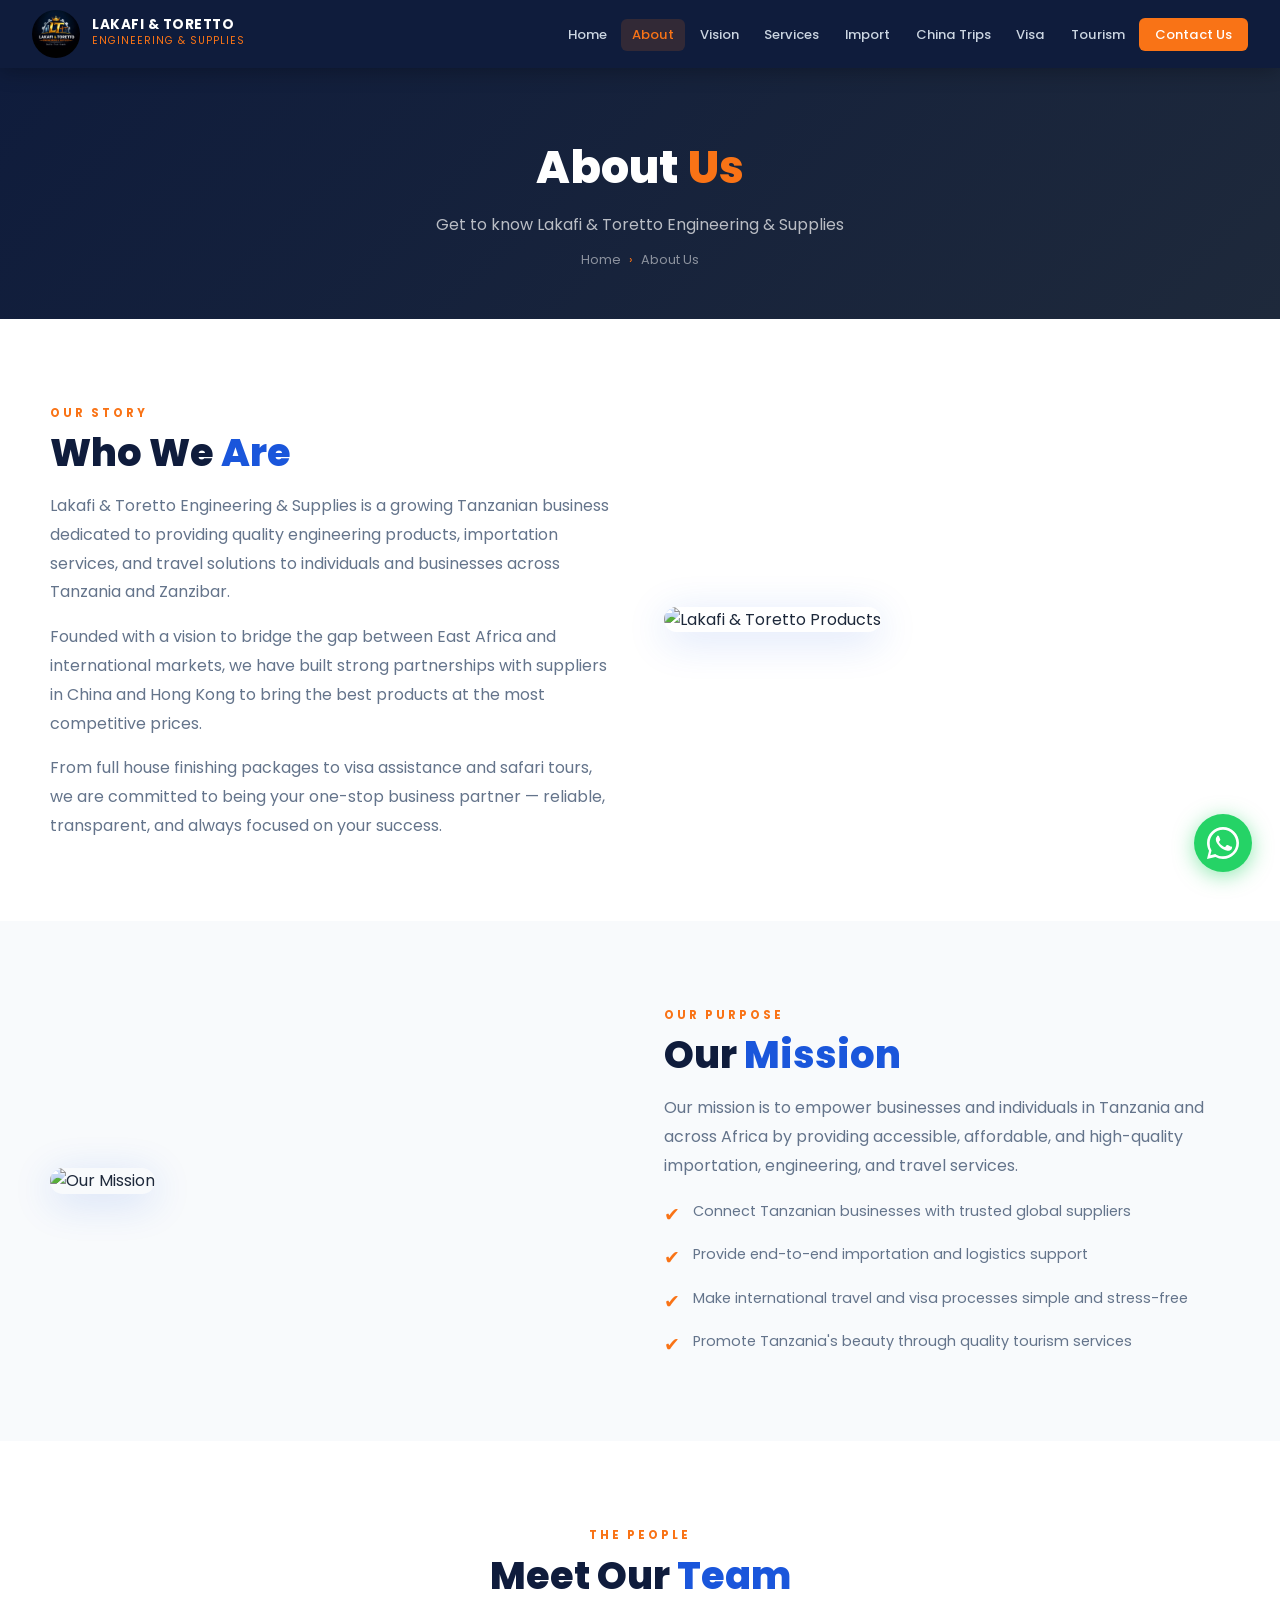
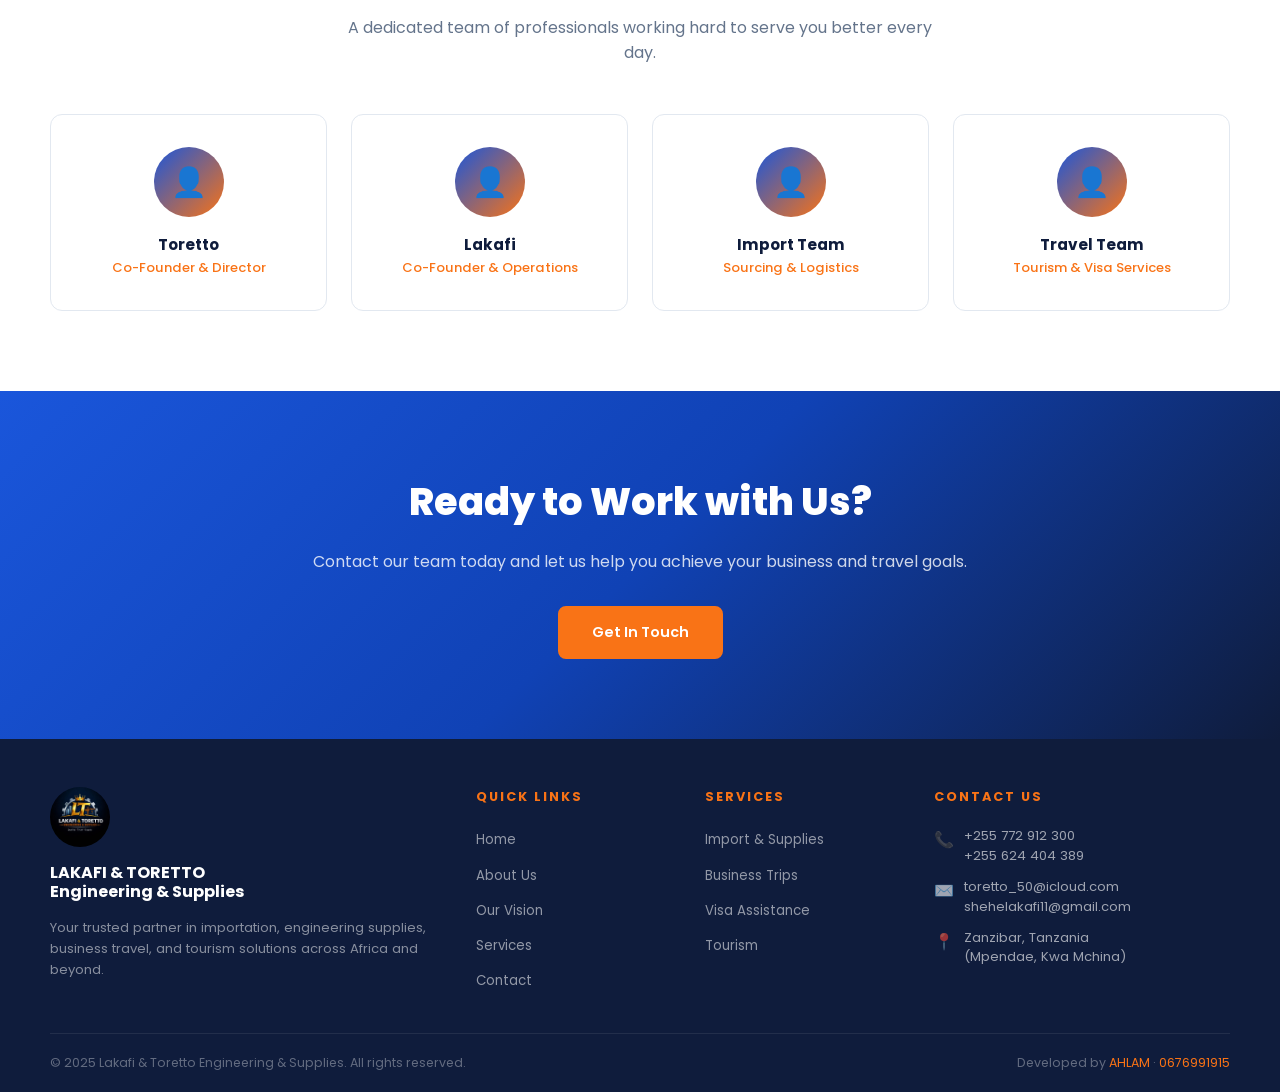
==== about.html @ 45d0723a "Add files via upload" ====
<!DOCTYPE html>
<html lang="en">
<head>
<meta charset="UTF-8"/>
<meta name="viewport" content="width=device-width, initial-scale=1.0"/>
<title>About Us – Lakafi & Toretto Engineering & Supplies</title>
<link rel="stylesheet" href="style.css"/>
</head>
<body>

<nav class="navbar">
  <a href="index.html" class="navbar-brand">
    <img src="hero.jpeg" alt="LT Logo"/>
    <div class="brand-text">
      <span class="brand-name">LAKAFI & TORETTO</span>
      <span class="brand-sub">Engineering & Supplies</span>
    </div>
  </a>
  <ul class="nav-links">
    <li><a href="index.html">Home</a></li>
    <li><a href="about.html" class="active">About</a></li>
    <li><a href="vision.html">Vision</a></li>
    <li><a href="services.html">Services</a></li>
    <li><a href="import.html">Import</a></li>
    <li><a href="trips.html">China Trips</a></li>
    <li><a href="visa.html">Visa</a></li>
    <li><a href="tourism.html">Tourism</a></li>
    <li><a href="contact.html" class="nav-cta">Contact Us</a></li>
  </ul>
  <div class="hamburger" onclick="toggleMenu()"><span></span><span></span><span></span></div>
</nav>
<div class="mobile-menu" id="mobileMenu">
  <a href="index.html">Home</a><a href="about.html">About Us</a><a href="vision.html">Our Vision</a>
  <a href="services.html">Services</a><a href="import.html">Import & Supplies</a>
  <a href="trips.html">Business Trips – China</a><a href="visa.html">Visa Assistance</a>
  <a href="tourism.html">Tourism</a><a href="contact.html">Contact Us</a>
</div>

<div class="page-wrapper">

  <div class="page-header">
    <h1>About <span>Us</span></h1>
    <p>Get to know Lakafi & Toretto Engineering & Supplies</p>
    <div class="breadcrumb">
      <a href="index.html">Home</a><span class="sep">›</span><span>About Us</span>
    </div>
  </div>

  <!-- COMPANY BACKGROUND -->
  <section>
    <div class="container">
      <div style="display:grid;grid-template-columns:1fr 1fr;gap:3rem;align-items:center;">
        <div>
          <span class="section-label">Our Story</span>
          <h2 class="section-title">Who We <span>Are</span></h2>
          <p style="color:var(--gray);margin-bottom:1rem;line-height:1.8;">
            Lakafi & Toretto Engineering & Supplies is a growing Tanzanian business dedicated to providing quality engineering products, importation services, and travel solutions to individuals and businesses across Tanzania and Zanzibar.
          </p>
          <p style="color:var(--gray);margin-bottom:1rem;line-height:1.8;">
            Founded with a vision to bridge the gap between East Africa and international markets, we have built strong partnerships with suppliers in China and Hong Kong to bring the best products at the most competitive prices.
          </p>
          <p style="color:var(--gray);line-height:1.8;">
            From full house finishing packages to visa assistance and safari tours, we are committed to being your one-stop business partner — reliable, transparent, and always focused on your success.
          </p>
        </div>
        <div>
          <img src="product1.jpeg" alt="Lakafi & Toretto Products" style="width:100%;border-radius:16px;box-shadow:var(--shadow-lg);"/>
        </div>
      </div>
    </div>
  </section>

  <!-- MISSION -->
  <section style="background:var(--light);">
    <div class="container">
      <div style="display:grid;grid-template-columns:1fr 1fr;gap:3rem;align-items:center;">
        <div>
          <img src="product2.jpeg" alt="Our Mission" style="width:100%;border-radius:16px;box-shadow:var(--shadow-lg);"/>
        </div>
        <div>
          <span class="section-label">Our Purpose</span>
          <h2 class="section-title">Our <span>Mission</span></h2>
          <p style="color:var(--gray);margin-bottom:1.2rem;line-height:1.8;">
            Our mission is to empower businesses and individuals in Tanzania and across Africa by providing accessible, affordable, and high-quality importation, engineering, and travel services.
          </p>
          <div style="display:flex;flex-direction:column;gap:0.8rem;">
            <div style="display:flex;gap:0.8rem;align-items:flex-start;">
              <span style="color:var(--orange);font-size:1.2rem;flex-shrink:0;">✔</span>
              <p style="color:var(--gray);font-size:0.9rem;">Connect Tanzanian businesses with trusted global suppliers</p>
            </div>
            <div style="display:flex;gap:0.8rem;align-items:flex-start;">
              <span style="color:var(--orange);font-size:1.2rem;flex-shrink:0;">✔</span>
              <p style="color:var(--gray);font-size:0.9rem;">Provide end-to-end importation and logistics support</p>
            </div>
            <div style="display:flex;gap:0.8rem;align-items:flex-start;">
              <span style="color:var(--orange);font-size:1.2rem;flex-shrink:0;">✔</span>
              <p style="color:var(--gray);font-size:0.9rem;">Make international travel and visa processes simple and stress-free</p>
            </div>
            <div style="display:flex;gap:0.8rem;align-items:flex-start;">
              <span style="color:var(--orange);font-size:1.2rem;flex-shrink:0;">✔</span>
              <p style="color:var(--gray);font-size:0.9rem;">Promote Tanzania's beauty through quality tourism services</p>
            </div>
          </div>
        </div>
      </div>
    </div>
  </section>

  <!-- TEAM -->
  <section>
    <div class="container">
      <div class="text-center">
        <span class="section-label">The People</span>
        <h2 class="section-title">Meet Our <span>Team</span></h2>
        <p class="section-desc">A dedicated team of professionals working hard to serve you better every day.</p>
      </div>
      <div class="team-grid">
        <div class="team-card">
          <div class="team-avatar">👤</div>
          <h4>Toretto</h4>
          <p>Co-Founder & Director</p>
        </div>
        <div class="team-card">
          <div class="team-avatar">👤</div>
          <h4>Lakafi</h4>
          <p>Co-Founder & Operations</p>
        </div>
        <div class="team-card">
          <div class="team-avatar">👤</div>
          <h4>Import Team</h4>
          <p>Sourcing & Logistics</p>
        </div>
        <div class="team-card">
          <div class="team-avatar">👤</div>
          <h4>Travel Team</h4>
          <p>Tourism & Visa Services</p>
        </div>
      </div>
    </div>
  </section>

  <!-- CTA -->
  <section class="cta-section">
    <div class="container">
      <h2>Ready to Work with Us?</h2>
      <p>Contact our team today and let us help you achieve your business and travel goals.</p>
      <a href="contact.html" class="btn btn-primary">Get In Touch</a>
    </div>
  </section>

</div>

<footer>
  <div class="footer-grid">
    <div class="footer-brand">
      <img src="hero.jpeg" alt="LT Logo"/>
      <h3>LAKAFI & TORETTO<br/>Engineering & Supplies</h3>
      <p>Your trusted partner in importation, engineering supplies, business travel, and tourism solutions across Africa and beyond.</p>
    </div>
    <div class="footer-col">
      <h4>Quick Links</h4>
      <ul><li><a href="index.html">Home</a></li><li><a href="about.html">About Us</a></li><li><a href="vision.html">Our Vision</a></li><li><a href="services.html">Services</a></li><li><a href="contact.html">Contact</a></li></ul>
    </div>
    <div class="footer-col">
      <h4>Services</h4>
      <ul><li><a href="import.html">Import & Supplies</a></li><li><a href="trips.html">Business Trips</a></li><li><a href="visa.html">Visa Assistance</a></li><li><a href="tourism.html">Tourism</a></li></ul>
    </div>
    <div class="footer-col">
      <h4>Contact Us</h4>
      <div class="footer-contact">
        <div class="footer-contact-item"><span class="ico">📞</span><span><a href="tel:+255772912300">+255 772 912 300</a><br/><a href="tel:+255624404389">+255 624 404 389</a></span></div>
        <div class="footer-contact-item"><span class="ico">✉️</span><span><a href="mailto:toretto_50@icloud.com">toretto_50@icloud.com</a><br/><a href="mailto:shehelakafi11@gmail.com">shehelakafi11@gmail.com</a></span></div>
        <div class="footer-contact-item"><span class="ico">📍</span><span>Zanzibar, Tanzania<br/>(Mpendae, Kwa Mchina)</span></div>
      </div>
    </div>
  </div>
  <div class="footer-bottom">
    <p>© 2025 Lakafi & Toretto Engineering & Supplies. All rights reserved.</p>
    <p>Developed by <span class="dev">AHLAM</span> · <a href="tel:0676991915" style="color:var(--orange);text-decoration:none;">0676991915</a></p>
  </div>
</footer>

<a href="https://wa.me/255772912300" target="_blank" class="whatsapp-float">
  <svg viewBox="0 0 32 32"><path d="M16 0C7.164 0 0 7.163 0 16c0 2.82.736 5.47 2.024 7.773L0 32l8.466-2.008A15.93 15.93 0 0016 32c8.836 0 16-7.163 16-16S24.836 0 16 0zm0 29.333c-2.61 0-5.055-.71-7.155-1.946l-.512-.303-5.025 1.19 1.237-4.896-.336-.528A13.293 13.293 0 012.667 16C2.667 8.636 8.636 2.667 16 2.667S29.333 8.636 29.333 16 23.364 29.333 16 29.333zm7.27-9.942c-.4-.2-2.363-1.165-2.728-1.298-.366-.132-.632-.2-.898.2-.266.4-1.032 1.298-1.265 1.564-.233.266-.465.3-.865.1-.4-.2-1.688-.622-3.215-1.982-1.188-1.06-1.99-2.37-2.222-2.77-.233-.4-.025-.616.175-.816.18-.178.4-.465.6-.698.2-.233.266-.4.4-.666.133-.266.066-.5-.033-.7-.1-.2-.898-2.163-1.23-2.962-.325-.775-.655-.67-.898-.683-.233-.012-.5-.015-.765-.015-.266 0-.698.1-.1065.5-.366.4-1.398 1.365-1.398 3.33 0 1.966 1.432 3.866 1.632 4.132.2.266 2.82 4.31 6.832 6.042.954.41 1.698.655 2.28.839.958.305 1.83.262 2.52.159.768-.115 2.363-.966 2.697-1.9.333-.932.333-1.73.233-1.9-.1-.166-.366-.266-.765-.465z"/></svg>
</a>

<script>function toggleMenu(){document.getElementById('mobileMenu').classList.toggle('open');}</script>
</body>
</html>
---- style.css ----
@import url('https://fonts.googleapis.com/css2?family=Poppins:wght@300;400;500;600;700;800&display=swap');

:root {
  --blue: #1a56db;
  --blue-dark: #1042b5;
  --blue-light: #e8f0fe;
  --orange: #f97316;
  --orange-dark: #ea6c0a;
  --dark: #0f1c3c;
  --dark2: #1e293b;
  --gray: #64748b;
  --light: #f8fafc;
  --white: #ffffff;
  --border: #e2e8f0;
  --shadow: 0 4px 24px rgba(26,86,219,0.10);
  --shadow-lg: 0 8px 40px rgba(26,86,219,0.18);
}

* { margin: 0; padding: 0; box-sizing: border-box; }

html { scroll-behavior: smooth; }

body {
  font-family: 'Poppins', sans-serif;
  color: var(--dark2);
  background: var(--white);
  line-height: 1.6;
}

/* ─── NAVBAR ─── */
.navbar {
  position: fixed; top: 0; left: 0; right: 0; z-index: 1000;
  background: var(--dark);
  padding: 0 2rem;
  display: flex; align-items: center; justify-content: space-between;
  height: 68px;
  box-shadow: 0 2px 20px rgba(0,0,0,0.3);
}

.navbar-brand {
  display: flex; align-items: center; gap: 12px; text-decoration: none;
}

.navbar-brand img {
  height: 48px; width: 48px; border-radius: 50%; object-fit: cover;
}

.brand-text { display: flex; flex-direction: column; }

.brand-name {
  font-size: 0.85rem; font-weight: 700; color: var(--white);
  line-height: 1.1; letter-spacing: 0.5px;
}

.brand-sub {
  font-size: 0.65rem; font-weight: 400; color: var(--orange);
  letter-spacing: 1px; text-transform: uppercase;
}

.nav-links {
  display: flex; align-items: center; gap: 0.2rem; list-style: none;
}

.nav-links a {
  color: #cbd5e1; text-decoration: none; font-size: 0.82rem;
  font-weight: 500; padding: 0.4rem 0.7rem; border-radius: 6px;
  transition: all 0.2s; white-space: nowrap;
}

.nav-links a:hover, .nav-links a.active {
  color: var(--white); background: rgba(249,115,22,0.15);
  color: var(--orange);
}

.nav-cta {
  background: var(--orange) !important; color: var(--white) !important;
  border-radius: 6px !important; padding: 0.45rem 1rem !important;
}
.nav-cta:hover { background: var(--orange-dark) !important; }

.hamburger {
  display: none; flex-direction: column; gap: 5px;
  cursor: pointer; padding: 5px;
}
.hamburger span {
  display: block; width: 24px; height: 2px;
  background: var(--white); border-radius: 2px; transition: all 0.3s;
}

.mobile-menu {
  display: none; position: fixed; top: 68px; left: 0; right: 0;
  background: var(--dark); padding: 1rem 2rem;
  flex-direction: column; gap: 0.3rem; z-index: 999;
  border-top: 1px solid rgba(255,255,255,0.1);
}
.mobile-menu.open { display: flex; }
.mobile-menu a {
  color: #cbd5e1; text-decoration: none; font-size: 0.9rem;
  font-weight: 500; padding: 0.6rem 1rem; border-radius: 6px;
  transition: all 0.2s;
}
.mobile-menu a:hover { color: var(--orange); background: rgba(249,115,22,0.1); }

/* ─── PAGE WRAPPER ─── */
.page-wrapper { padding-top: 68px; }

/* ─── HERO ─── */
.hero {
  position: relative; min-height: 92vh;
  display: flex; align-items: center; justify-content: center;
  background-size: cover; background-position: center; background-attachment: fixed;
  overflow: hidden;
}

.hero::before {
  content: ''; position: absolute; inset: 0;
  background: linear-gradient(135deg, rgba(15,28,60,0.88) 0%, rgba(26,86,219,0.65) 60%, rgba(249,115,22,0.30) 100%);
}

.hero-content {
  position: relative; z-index: 2; text-align: center;
  padding: 2rem; max-width: 800px;
  animation: fadeUp 0.9s ease both;
}

@keyframes fadeUp {
  from { opacity: 0; transform: translateY(30px); }
  to { opacity: 1; transform: translateY(0); }
}

.hero-badge {
  display: inline-block; background: rgba(249,115,22,0.25);
  border: 1px solid var(--orange); color: var(--orange);
  font-size: 0.75rem; font-weight: 600; letter-spacing: 2px;
  text-transform: uppercase; padding: 0.4rem 1.2rem; border-radius: 30px;
  margin-bottom: 1.5rem;
}

.hero h1 {
  font-size: clamp(2rem, 5vw, 3.6rem); font-weight: 800;
  color: var(--white); line-height: 1.15; margin-bottom: 1.2rem;
}

.hero h1 span { color: var(--orange); }

.hero p {
  font-size: clamp(0.95rem, 2vw, 1.15rem); color: rgba(255,255,255,0.85);
  margin-bottom: 2rem; font-weight: 300;
}

.hero-btns { display: flex; gap: 1rem; justify-content: center; flex-wrap: wrap; }

.btn {
  display: inline-flex; align-items: center; gap: 8px;
  padding: 0.8rem 2rem; border-radius: 8px; font-family: 'Poppins', sans-serif;
  font-size: 0.9rem; font-weight: 600; cursor: pointer;
  text-decoration: none; border: 2px solid transparent; transition: all 0.25s;
}

.btn-primary {
  background: var(--orange); color: var(--white); border-color: var(--orange);
}
.btn-primary:hover { background: var(--orange-dark); border-color: var(--orange-dark); transform: translateY(-2px); box-shadow: 0 6px 20px rgba(249,115,22,0.4); }

.btn-outline {
  background: transparent; color: var(--white); border-color: rgba(255,255,255,0.6);
}
.btn-outline:hover { background: rgba(255,255,255,0.1); border-color: var(--white); transform: translateY(-2px); }

.btn-blue {
  background: var(--blue); color: var(--white); border-color: var(--blue);
}
.btn-blue:hover { background: var(--blue-dark); transform: translateY(-2px); box-shadow: var(--shadow); }

.btn-orange { background: var(--orange); color: var(--white); }
.btn-orange:hover { background: var(--orange-dark); transform: translateY(-2px); }

/* ─── PAGE HEADER ─── */
.page-header {
  background: linear-gradient(135deg, var(--dark) 0%, var(--dark2) 100%);
  padding: 4rem 2rem 3rem; text-align: center;
}

.page-header h1 {
  font-size: clamp(1.8rem, 4vw, 2.8rem); font-weight: 800; color: var(--white);
  margin-bottom: 0.5rem;
}

.page-header h1 span { color: var(--orange); }

.page-header p { color: rgba(255,255,255,0.7); font-size: 1rem; }

.breadcrumb {
  display: flex; align-items: center; justify-content: center;
  gap: 0.5rem; margin-top: 0.8rem;
}
.breadcrumb a, .breadcrumb span {
  color: rgba(255,255,255,0.5); text-decoration: none; font-size: 0.8rem;
}
.breadcrumb a:hover { color: var(--orange); }
.breadcrumb .sep { color: var(--orange); }

/* ─── SECTIONS ─── */
section { padding: 5rem 2rem; }

.section-label {
  display: inline-block; font-size: 0.72rem; font-weight: 700;
  letter-spacing: 3px; text-transform: uppercase; color: var(--orange);
  margin-bottom: 0.5rem;
}

.section-title {
  font-size: clamp(1.6rem, 3.5vw, 2.4rem); font-weight: 800;
  color: var(--dark); line-height: 1.2; margin-bottom: 1rem;
}

.section-title span { color: var(--blue); }

.section-desc {
  color: var(--gray); font-size: 1rem; max-width: 600px; margin: 0 auto 3rem;
}

.text-center { text-align: center; }

.container { max-width: 1180px; margin: 0 auto; }

/* ─── SERVICES GRID ─── */
.services-grid {
  display: grid; grid-template-columns: repeat(auto-fit, minmax(260px, 1fr));
  gap: 1.5rem; margin-top: 2rem;
}

.service-card {
  background: var(--white); border-radius: 12px;
  border: 1px solid var(--border); padding: 2rem 1.5rem;
  box-shadow: var(--shadow); transition: all 0.3s; position: relative;
  overflow: hidden;
}

.service-card::before {
  content: ''; position: absolute; top: 0; left: 0; right: 0; height: 4px;
  background: linear-gradient(90deg, var(--blue), var(--orange));
}

.service-card:hover {
  transform: translateY(-6px); box-shadow: var(--shadow-lg);
  border-color: transparent;
}

.service-icon {
  width: 56px; height: 56px; border-radius: 12px;
  background: var(--blue-light); display: flex; align-items: center;
  justify-content: center; margin-bottom: 1.2rem; font-size: 1.6rem;
}

.service-card h3 {
  font-size: 1.05rem; font-weight: 700; color: var(--dark);
  margin-bottom: 0.6rem;
}

.service-card p { font-size: 0.88rem; color: var(--gray); line-height: 1.6; }

.service-card .read-more {
  display: inline-flex; align-items: center; gap: 5px; margin-top: 1rem;
  color: var(--blue); font-size: 0.82rem; font-weight: 600;
  text-decoration: none;
}
.service-card .read-more:hover { color: var(--orange); }

/* ─── STATS BAR ─── */
.stats-bar {
  background: linear-gradient(135deg, var(--dark) 0%, #1e3a6e 100%);
  padding: 3rem 2rem;
}

.stats-grid {
  display: grid; grid-template-columns: repeat(auto-fit, minmax(180px, 1fr));
  gap: 2rem; max-width: 900px; margin: 0 auto; text-align: center;
}

.stat-item h2 {
  font-size: 2.4rem; font-weight: 800; color: var(--orange); line-height: 1;
}
.stat-item p { color: rgba(255,255,255,0.7); font-size: 0.85rem; margin-top: 0.3rem; }

/* ─── WHY CHOOSE US ─── */
.why-grid {
  display: grid; grid-template-columns: repeat(auto-fit, minmax(220px, 1fr));
  gap: 1.5rem;
}

.why-card {
  text-align: center; padding: 2rem 1rem;
  background: var(--white); border-radius: 12px;
  border: 1px solid var(--border); transition: all 0.3s;
}
.why-card:hover { transform: translateY(-4px); box-shadow: var(--shadow); }

.why-icon {
  font-size: 2.2rem; margin-bottom: 1rem; display: block;
}
.why-card h3 { font-size: 1rem; font-weight: 700; color: var(--dark); margin-bottom: 0.4rem; }
.why-card p { font-size: 0.85rem; color: var(--gray); }

/* ─── CTA SECTION ─── */
.cta-section {
  background: linear-gradient(135deg, var(--blue) 0%, var(--blue-dark) 50%, var(--dark) 100%);
  text-align: center; padding: 5rem 2rem;
}
.cta-section h2 {
  font-size: clamp(1.6rem, 3vw, 2.4rem); font-weight: 800;
  color: var(--white); margin-bottom: 1rem;
}
.cta-section p { color: rgba(255,255,255,0.8); margin-bottom: 2rem; }

/* ─── IMAGE CARDS ─── */
.img-grid {
  display: grid; grid-template-columns: repeat(auto-fit, minmax(300px, 1fr));
  gap: 1.5rem;
}

.img-card {
  border-radius: 12px; overflow: hidden;
  box-shadow: var(--shadow); position: relative;
}

.img-card img {
  width: 100%; height: 240px; object-fit: cover; display: block;
  transition: transform 0.4s;
}
.img-card:hover img { transform: scale(1.05); }

.img-card-label {
  position: absolute; bottom: 0; left: 0; right: 0;
  background: linear-gradient(transparent, rgba(15,28,60,0.88));
  color: var(--white); padding: 1.5rem 1rem 1rem;
  font-weight: 600; font-size: 0.9rem;
}

/* ─── TOURISM SECTIONS ─── */
.tour-section { margin-bottom: 3rem; }
.tour-section h3 {
  font-size: 1.4rem; font-weight: 700; color: var(--dark);
  margin-bottom: 1.5rem; padding-bottom: 0.6rem;
  border-bottom: 3px solid var(--orange);
  display: inline-block;
}

/* ─── FORMS ─── */
.form-card {
  background: var(--white); border-radius: 16px;
  border: 1px solid var(--border); padding: 2.5rem;
  box-shadow: var(--shadow);
}

.form-grid {
  display: grid; grid-template-columns: 1fr 1fr; gap: 1.2rem;
}

.form-group { display: flex; flex-direction: column; gap: 0.4rem; }
.form-group.full { grid-column: 1 / -1; }

.form-group label {
  font-size: 0.82rem; font-weight: 600; color: var(--dark2);
}

.form-group input,
.form-group select,
.form-group textarea {
  padding: 0.75rem 1rem; border: 1.5px solid var(--border);
  border-radius: 8px; font-family: 'Poppins', sans-serif;
  font-size: 0.88rem; color: var(--dark2); background: var(--light);
  transition: border-color 0.2s; outline: none;
}

.form-group input:focus,
.form-group select:focus,
.form-group textarea:focus {
  border-color: var(--blue); background: var(--white);
}

.form-group textarea { resize: vertical; min-height: 120px; }

/* ─── CONTACT PAGE ─── */
.contact-grid {
  display: grid; grid-template-columns: 1fr 1.4fr; gap: 3rem;
  align-items: start;
}

.contact-info { display: flex; flex-direction: column; gap: 1.5rem; }

.contact-item {
  display: flex; gap: 1rem; align-items: flex-start;
}

.contact-icon {
  width: 48px; height: 48px; border-radius: 10px;
  background: var(--blue-light); display: flex; align-items: center;
  justify-content: center; font-size: 1.3rem; flex-shrink: 0;
}

.contact-item h4 { font-size: 0.85rem; font-weight: 700; color: var(--dark); margin-bottom: 0.25rem; }
.contact-item p, .contact-item a {
  font-size: 0.88rem; color: var(--gray); text-decoration: none; line-height: 1.7;
}
.contact-item a:hover { color: var(--blue); }

/* ─── INFO BOX ─── */
.info-box {
  background: var(--blue-light); border-left: 4px solid var(--blue);
  border-radius: 8px; padding: 1.2rem 1.5rem; margin: 1.5rem 0;
}
.info-box p { font-size: 0.88rem; color: var(--dark2); }
.info-box strong { color: var(--blue); }

.warning-box {
  background: #fff7ed; border-left: 4px solid var(--orange);
  border-radius: 8px; padding: 1.2rem 1.5rem; margin: 1.5rem 0;
}
.warning-box p { font-size: 0.88rem; color: #92400e; }

/* ─── ABOUT TEAM ─── */
.team-grid {
  display: grid; grid-template-columns: repeat(auto-fit, minmax(200px, 1fr));
  gap: 1.5rem;
}

.team-card {
  text-align: center; padding: 2rem 1.5rem;
  background: var(--white); border-radius: 12px;
  border: 1px solid var(--border); transition: all 0.3s;
}
.team-card:hover { transform: translateY(-4px); box-shadow: var(--shadow); }

.team-avatar {
  width: 70px; height: 70px; border-radius: 50%;
  background: linear-gradient(135deg, var(--blue), var(--orange));
  display: flex; align-items: center; justify-content: center;
  font-size: 1.8rem; margin: 0 auto 1rem; color: white;
}

.team-card h4 { font-size: 0.95rem; font-weight: 700; color: var(--dark); }
.team-card p { font-size: 0.82rem; color: var(--orange); font-weight: 500; }

/* ─── VISION PAGE ─── */
.vision-card {
  background: linear-gradient(135deg, var(--dark) 0%, #1e3a6e 100%);
  border-radius: 16px; padding: 3rem; color: var(--white);
  position: relative; overflow: hidden; margin-bottom: 2rem;
}

.vision-card::before {
  content: '"'; position: absolute; top: -10px; left: 20px;
  font-size: 12rem; font-weight: 900; color: rgba(249,115,22,0.15);
  line-height: 1; font-family: Georgia, serif;
}

.vision-card p {
  font-size: 1.15rem; line-height: 1.8; position: relative; z-index: 2;
}

.pillars-grid {
  display: grid; grid-template-columns: repeat(auto-fit, minmax(220px, 1fr));
  gap: 1.5rem; margin-top: 2rem;
}

.pillar-card {
  padding: 2rem 1.5rem; border-radius: 12px; text-align: center;
  background: var(--white); border: 1px solid var(--border);
  transition: all 0.3s;
}
.pillar-card:hover { transform: translateY(-4px); box-shadow: var(--shadow); }
.pillar-card .icon { font-size: 2.2rem; margin-bottom: 1rem; display: block; }
.pillar-card h3 { font-size: 1rem; font-weight: 700; color: var(--dark); margin-bottom: 0.4rem; }
.pillar-card p { font-size: 0.84rem; color: var(--gray); }

/* ─── IMPORT PAGE ─── */
.import-features {
  display: grid; grid-template-columns: repeat(auto-fit, minmax(240px, 1fr));
  gap: 1.2rem; margin: 2rem 0;
}

.feature-item {
  display: flex; gap: 1rem; align-items: flex-start;
  padding: 1.2rem; background: var(--white); border-radius: 10px;
  border: 1px solid var(--border);
}

.feature-item .icon {
  font-size: 1.6rem; flex-shrink: 0; margin-top: 2px;
}

.feature-item h4 { font-size: 0.92rem; font-weight: 700; color: var(--dark); }
.feature-item p { font-size: 0.82rem; color: var(--gray); margin-top: 0.2rem; }

/* ─── FLOATING WHATSAPP ─── */
.whatsapp-float {
  position: fixed; bottom: 28px; right: 28px; z-index: 9999;
  width: 58px; height: 58px; border-radius: 50%;
  background: #25d366; display: flex; align-items: center; justify-content: center;
  text-decoration: none; box-shadow: 0 4px 20px rgba(37,211,102,0.5);
  animation: pulse 2.5s infinite;
  transition: transform 0.2s;
}
.whatsapp-float:hover { transform: scale(1.1); }
.whatsapp-float svg { width: 32px; height: 32px; fill: white; }

@keyframes pulse {
  0%, 100% { box-shadow: 0 4px 20px rgba(37,211,102,0.5); }
  50% { box-shadow: 0 4px 36px rgba(37,211,102,0.75); }
}

/* ─── FOOTER ─── */
footer {
  background: var(--dark);
  padding: 3rem 2rem 0;
}

.footer-grid {
  display: grid; grid-template-columns: 2fr 1fr 1fr 1.5fr;
  gap: 2rem; max-width: 1180px; margin: 0 auto;
}

.footer-brand { display: flex; flex-direction: column; gap: 1rem; }
.footer-brand img { height: 60px; width: 60px; border-radius: 50%; object-fit: cover; }

.footer-brand h3 {
  font-size: 1rem; font-weight: 700; color: var(--white); line-height: 1.2;
}
.footer-brand p { font-size: 0.82rem; color: rgba(255,255,255,0.5); line-height: 1.6; }

.footer-col h4 {
  font-size: 0.8rem; font-weight: 700; letter-spacing: 2px;
  text-transform: uppercase; color: var(--orange); margin-bottom: 1.2rem;
}

.footer-col ul { list-style: none; display: flex; flex-direction: column; gap: 0.6rem; }
.footer-col ul a {
  color: rgba(255,255,255,0.55); text-decoration: none; font-size: 0.83rem;
  transition: color 0.2s;
}
.footer-col ul a:hover { color: var(--orange); }

.footer-contact { display: flex; flex-direction: column; gap: 0.7rem; }
.footer-contact-item { display: flex; gap: 0.6rem; align-items: flex-start; }
.footer-contact-item .ico { font-size: 1rem; flex-shrink: 0; margin-top: 2px; }
.footer-contact-item span, .footer-contact-item a {
  font-size: 0.82rem; color: rgba(255,255,255,0.6); text-decoration: none; line-height: 1.5;
}
.footer-contact-item a:hover { color: var(--orange); }

.footer-bottom {
  border-top: 1px solid rgba(255,255,255,0.08);
  margin-top: 2.5rem; padding: 1.2rem 0;
  display: flex; align-items: center; justify-content: space-between;
  max-width: 1180px; margin-left: auto; margin-right: auto;
}

.footer-bottom p { font-size: 0.78rem; color: rgba(255,255,255,0.35); }
.footer-bottom .dev { color: var(--orange); }

/* ─── TRIPS PAGE ─── */
.trip-highlights {
  display: grid; grid-template-columns: repeat(auto-fit, minmax(200px, 1fr));
  gap: 1rem; margin: 2rem 0;
}

.highlight-chip {
  background: var(--blue-light); border-radius: 8px; padding: 1rem;
  text-align: center; font-size: 0.85rem; font-weight: 600;
  color: var(--blue); display: flex; flex-direction: column;
  align-items: center; gap: 0.5rem;
}
.highlight-chip span { font-size: 1.6rem; }

/* ─── RESPONSIVE ─── */
@media (max-width: 900px) {
  .nav-links { display: none; }
  .hamburger { display: flex; }
  .footer-grid { grid-template-columns: 1fr 1fr; }
  .contact-grid { grid-template-columns: 1fr; }
  .form-grid { grid-template-columns: 1fr; }
}

@media (max-width: 600px) {
  section { padding: 3.5rem 1.2rem; }
  .footer-grid { grid-template-columns: 1fr; }
  .hero-btns { flex-direction: column; align-items: center; }
  .footer-bottom { flex-direction: column; gap: 0.5rem; text-align: center; }
}
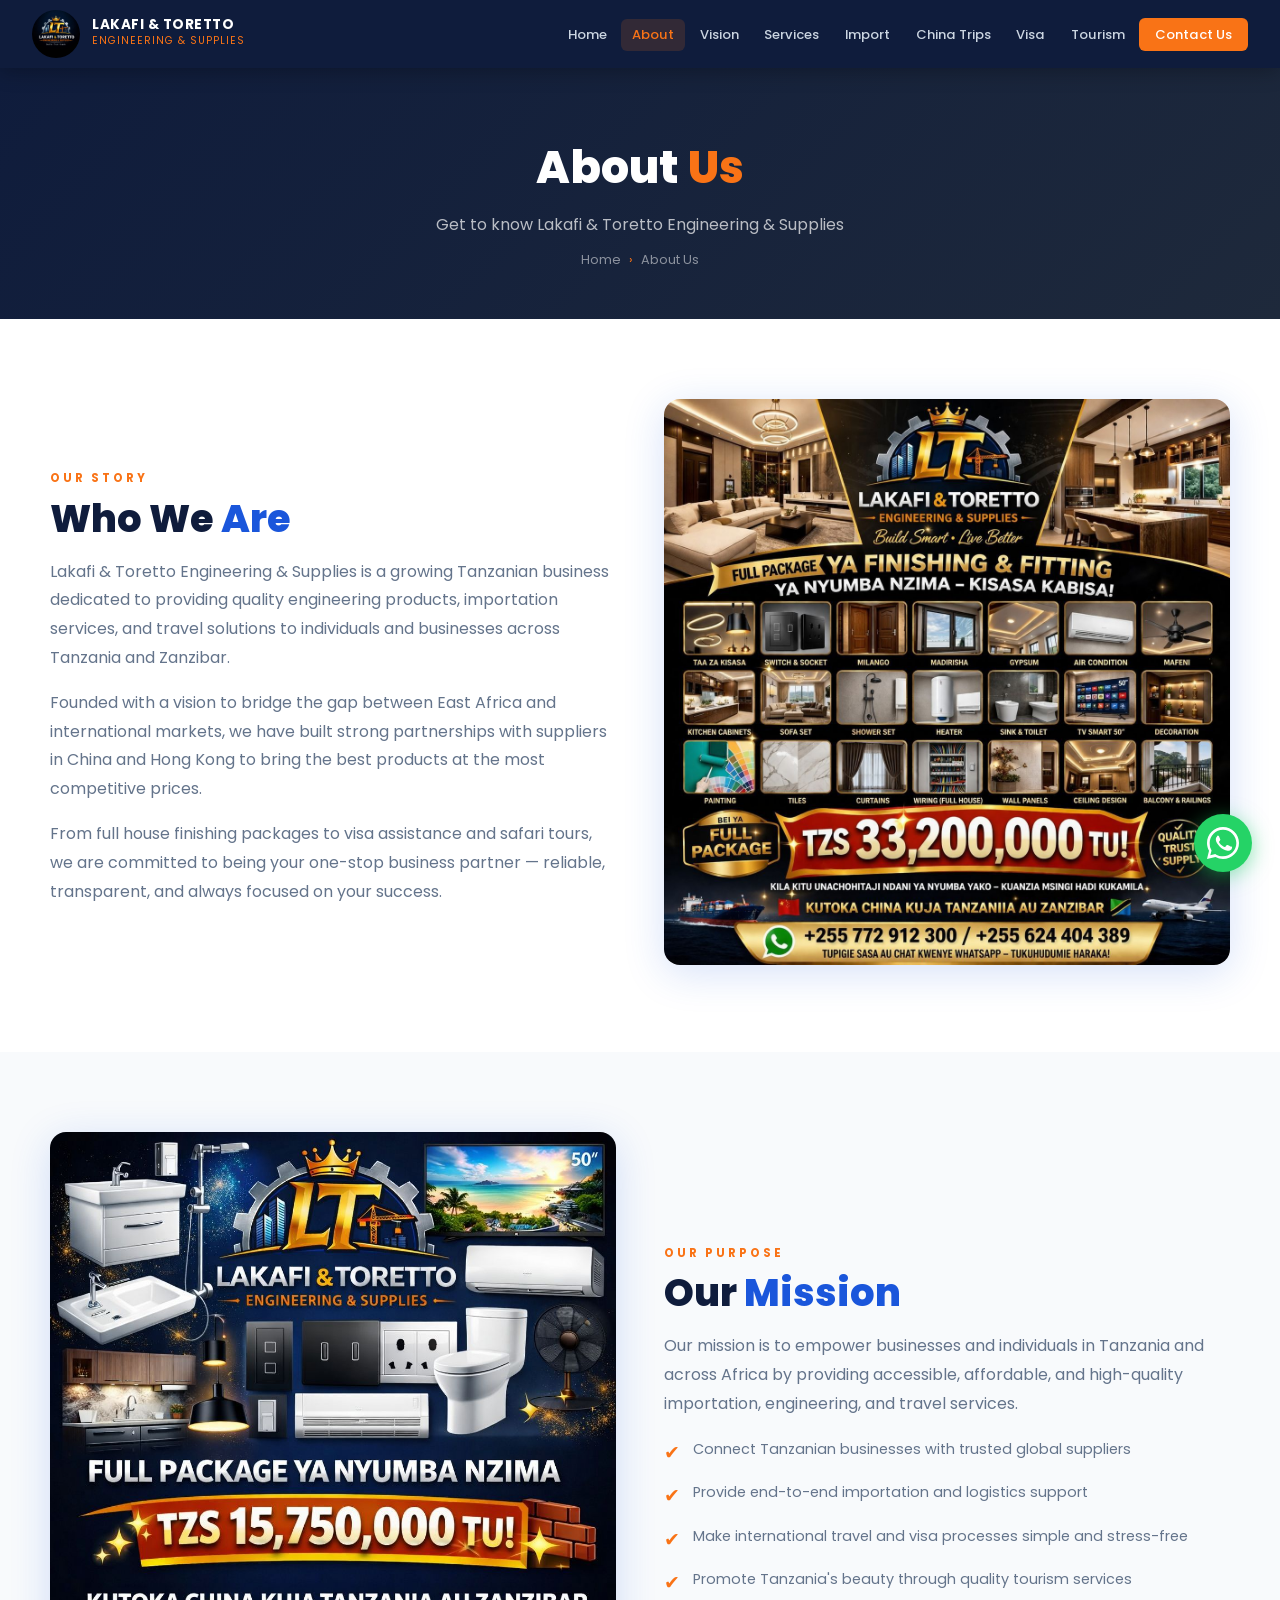
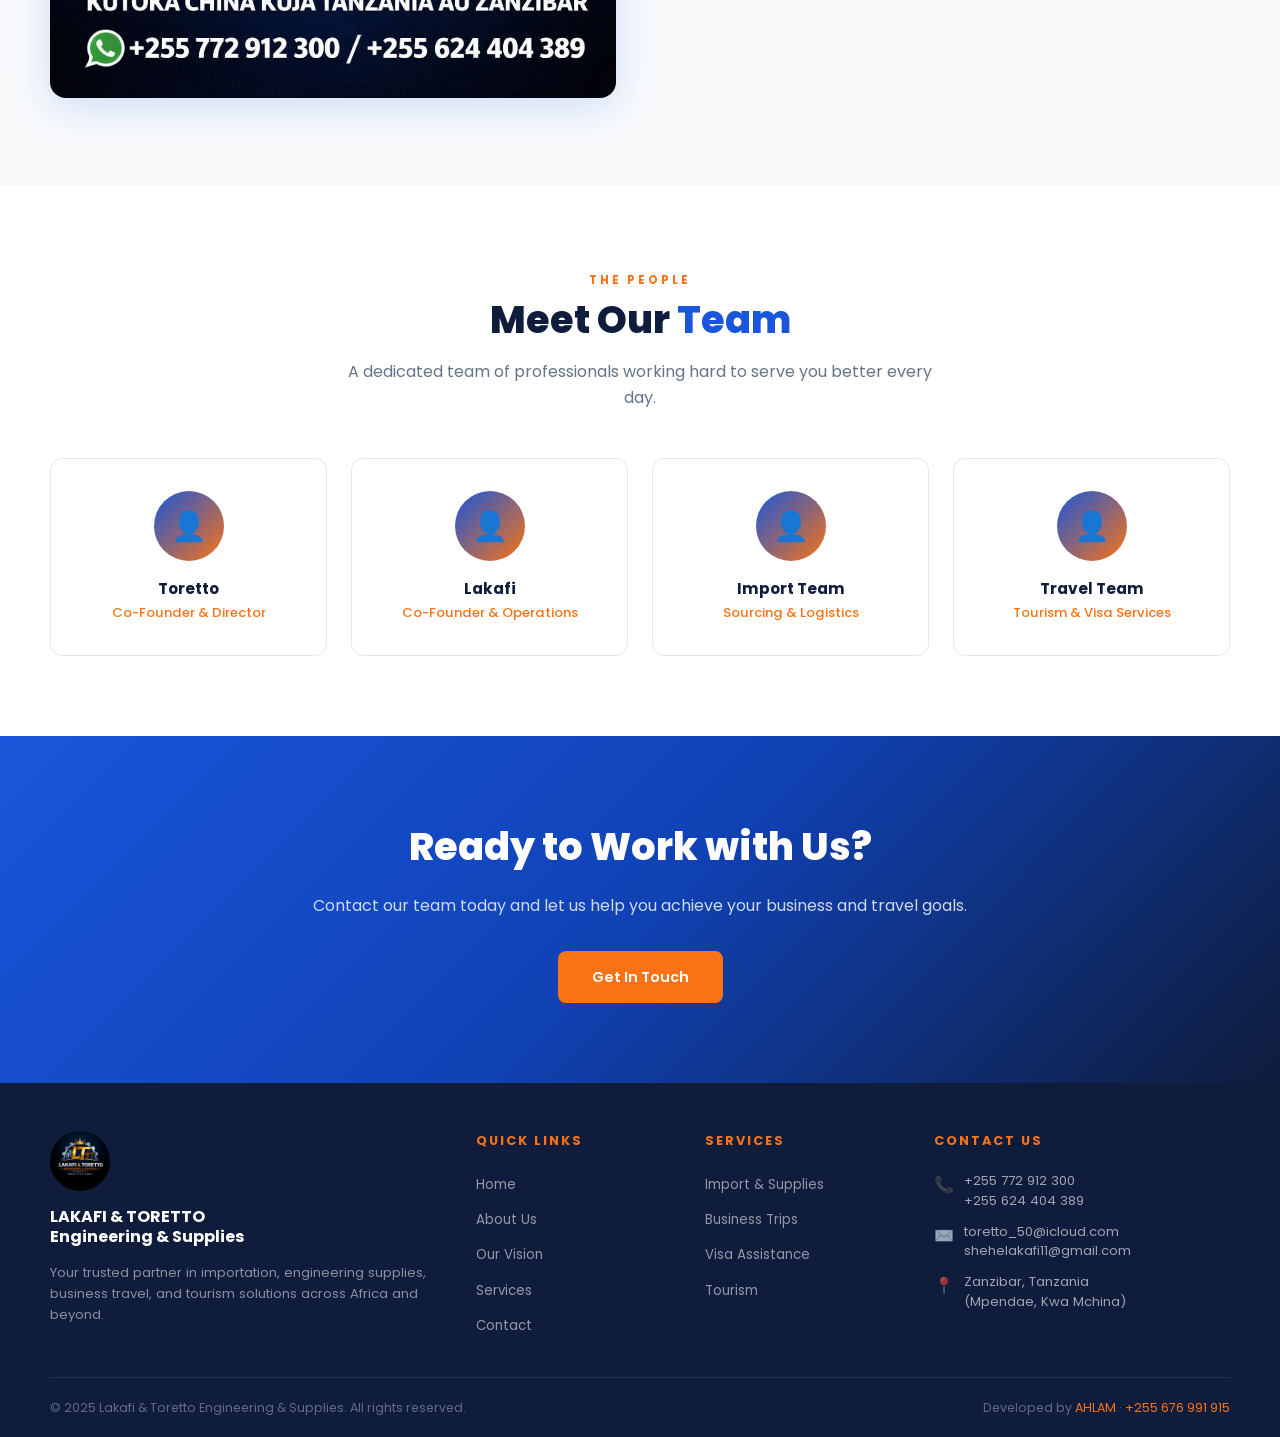
==== commit 3c0190f9: "Update about.html" ====
--- a/about.html
+++ b/about.html
@@ -176,7 +176,7 @@
   </div>
   <div class="footer-bottom">
     <p>© 2025 Lakafi & Toretto Engineering & Supplies. All rights reserved.</p>
-    <p>Developed by <span class="dev">AHLAM</span> · <a href="tel:0676991915" style="color:var(--orange);text-decoration:none;">0676991915</a></p>
+    <p>Developed by <span class="dev">AHLAM</span> · <a href="tel:+255 676 991 915" style="color:var(--orange);text-decoration:none;">+255 676 991 915</a></p>
   </div>
 </footer>
 
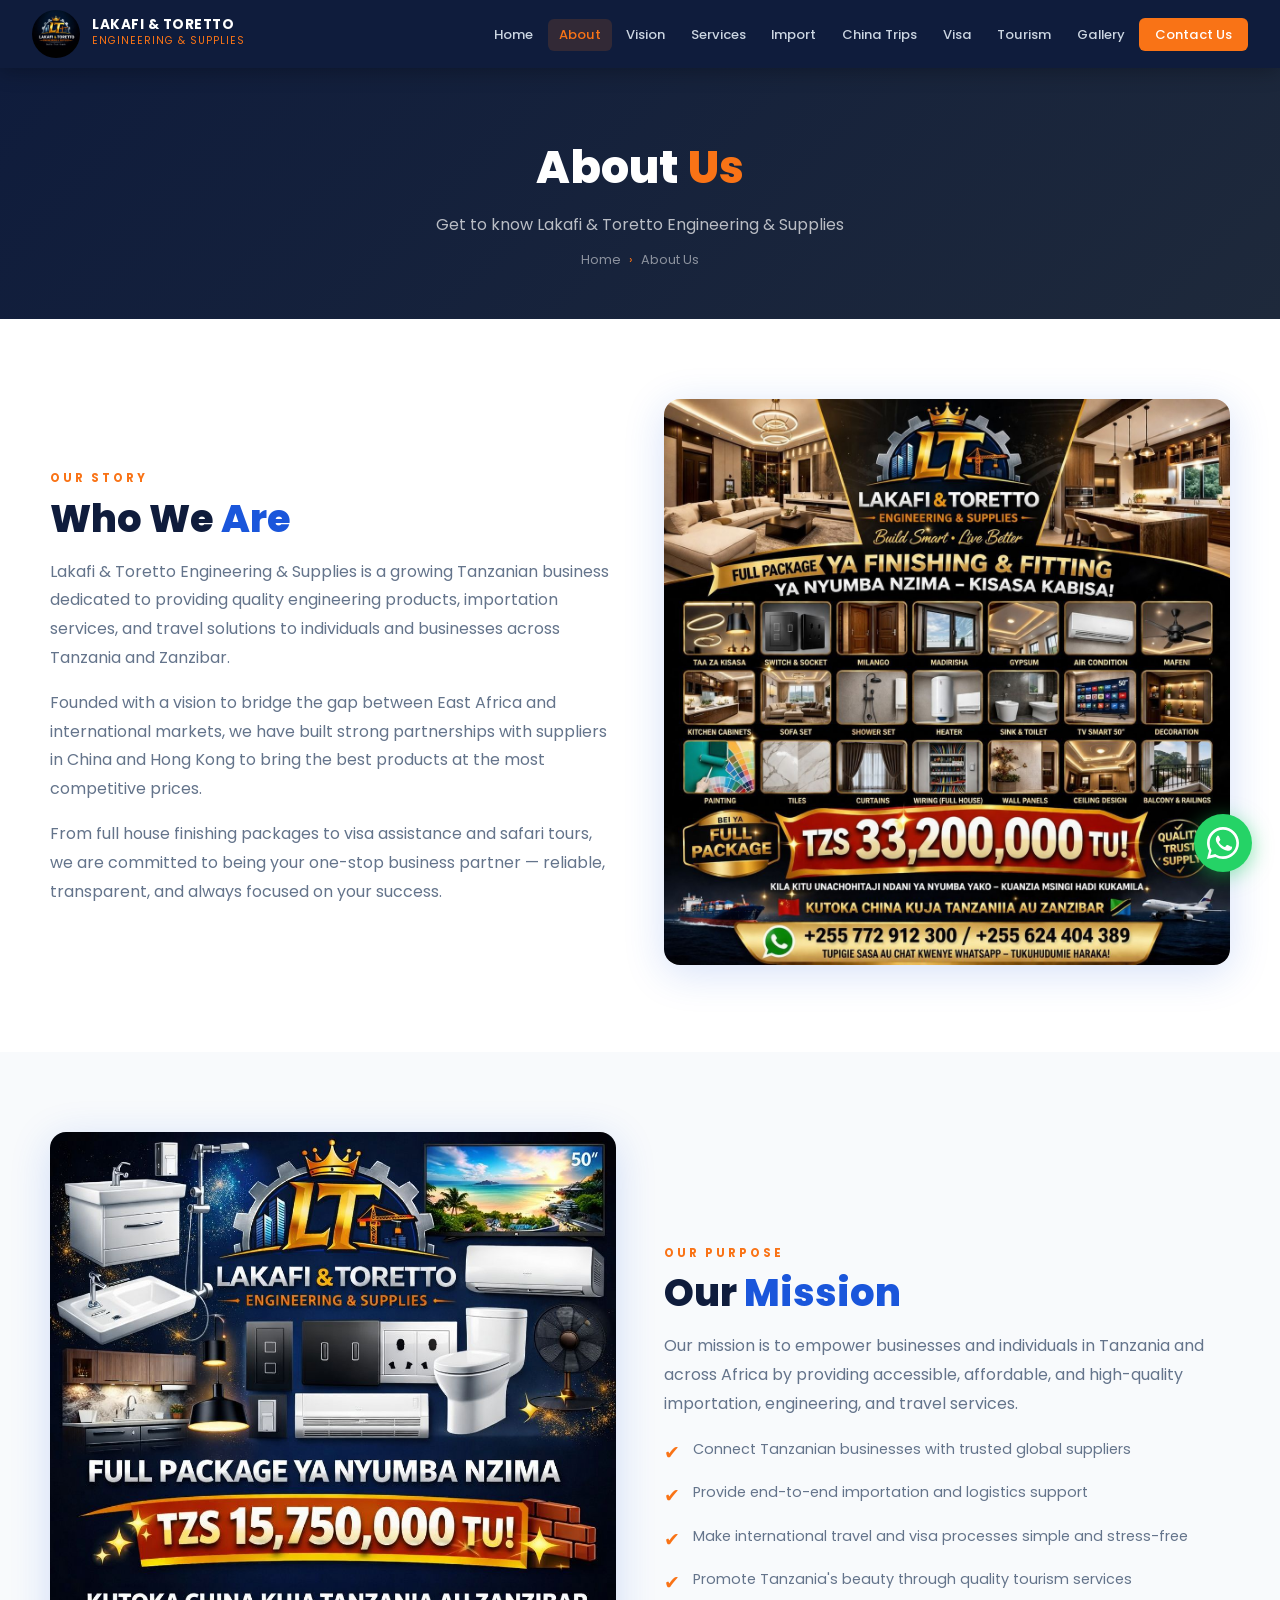
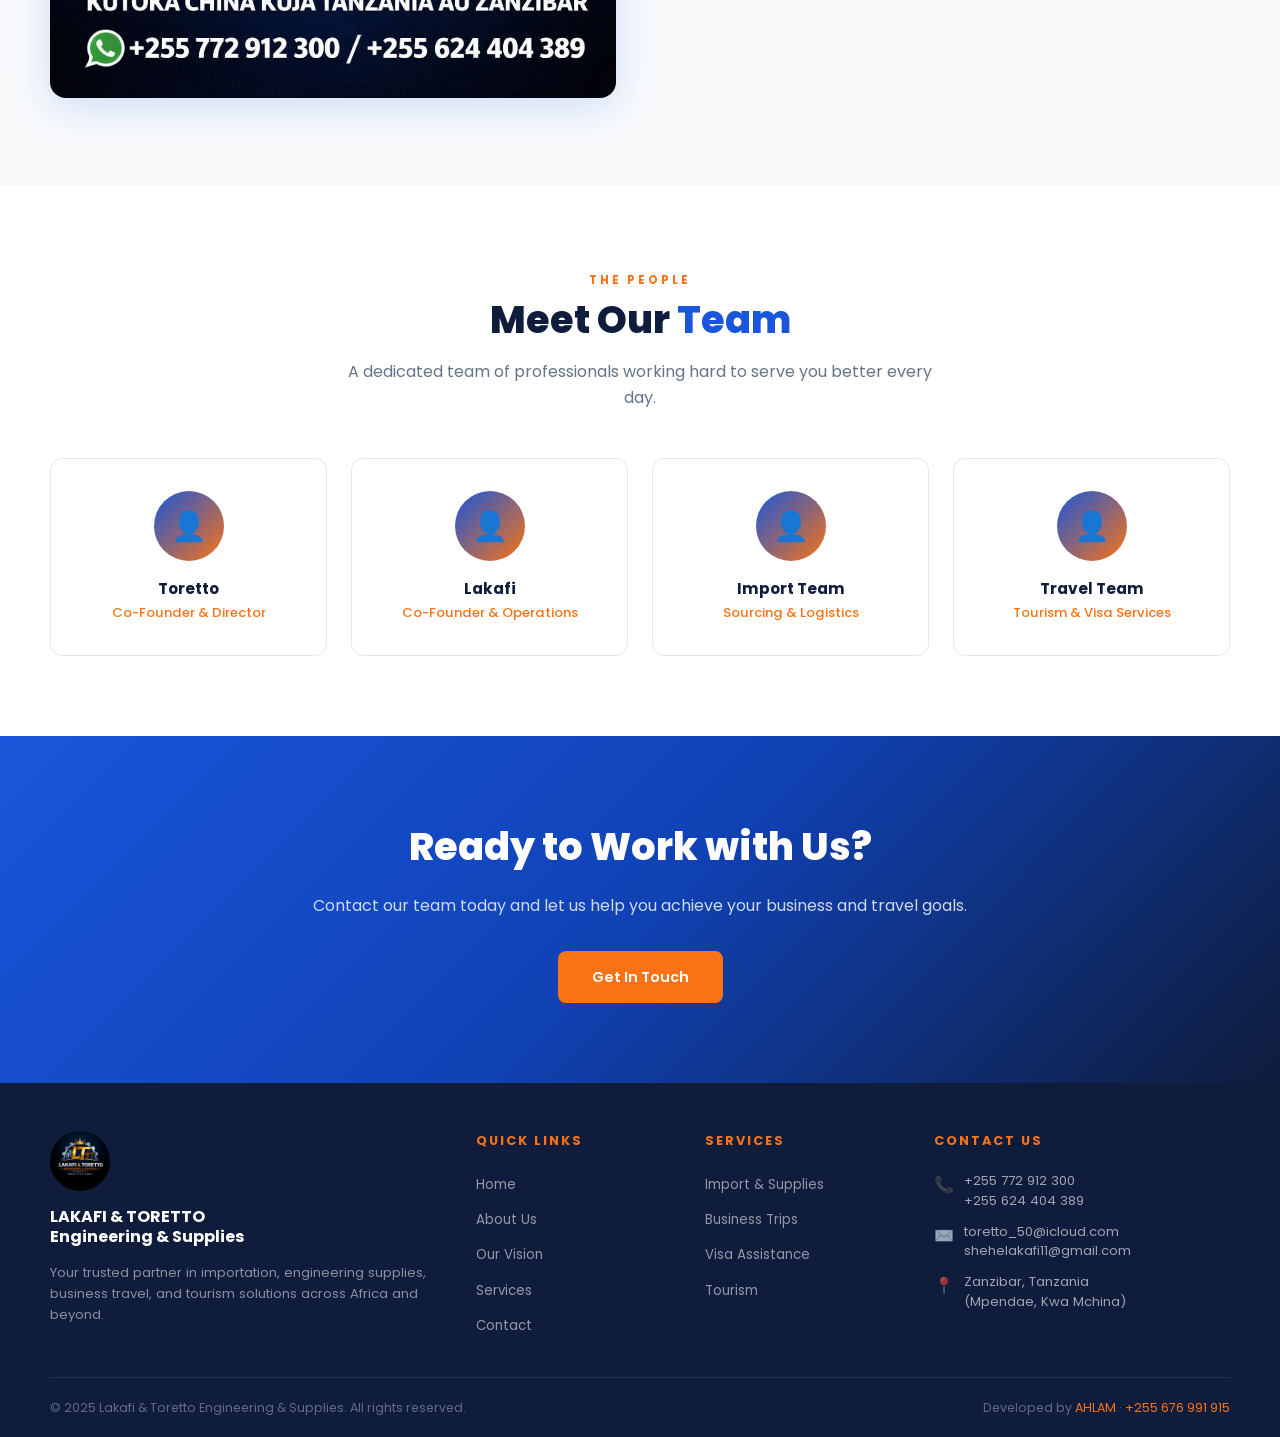
==== commit 4a277832: "Update about.html" ====
--- a/about.html
+++ b/about.html
@@ -25,6 +25,7 @@
     <li><a href="trips.html">China Trips</a></li>
     <li><a href="visa.html">Visa</a></li>
     <li><a href="tourism.html">Tourism</a></li>
+    <li><a href="gallery.html">Gallery</a></li>
     <li><a href="contact.html" class="nav-cta">Contact Us</a></li>
   </ul>
   <div class="hamburger" onclick="toggleMenu()"><span></span><span></span><span></span></div>
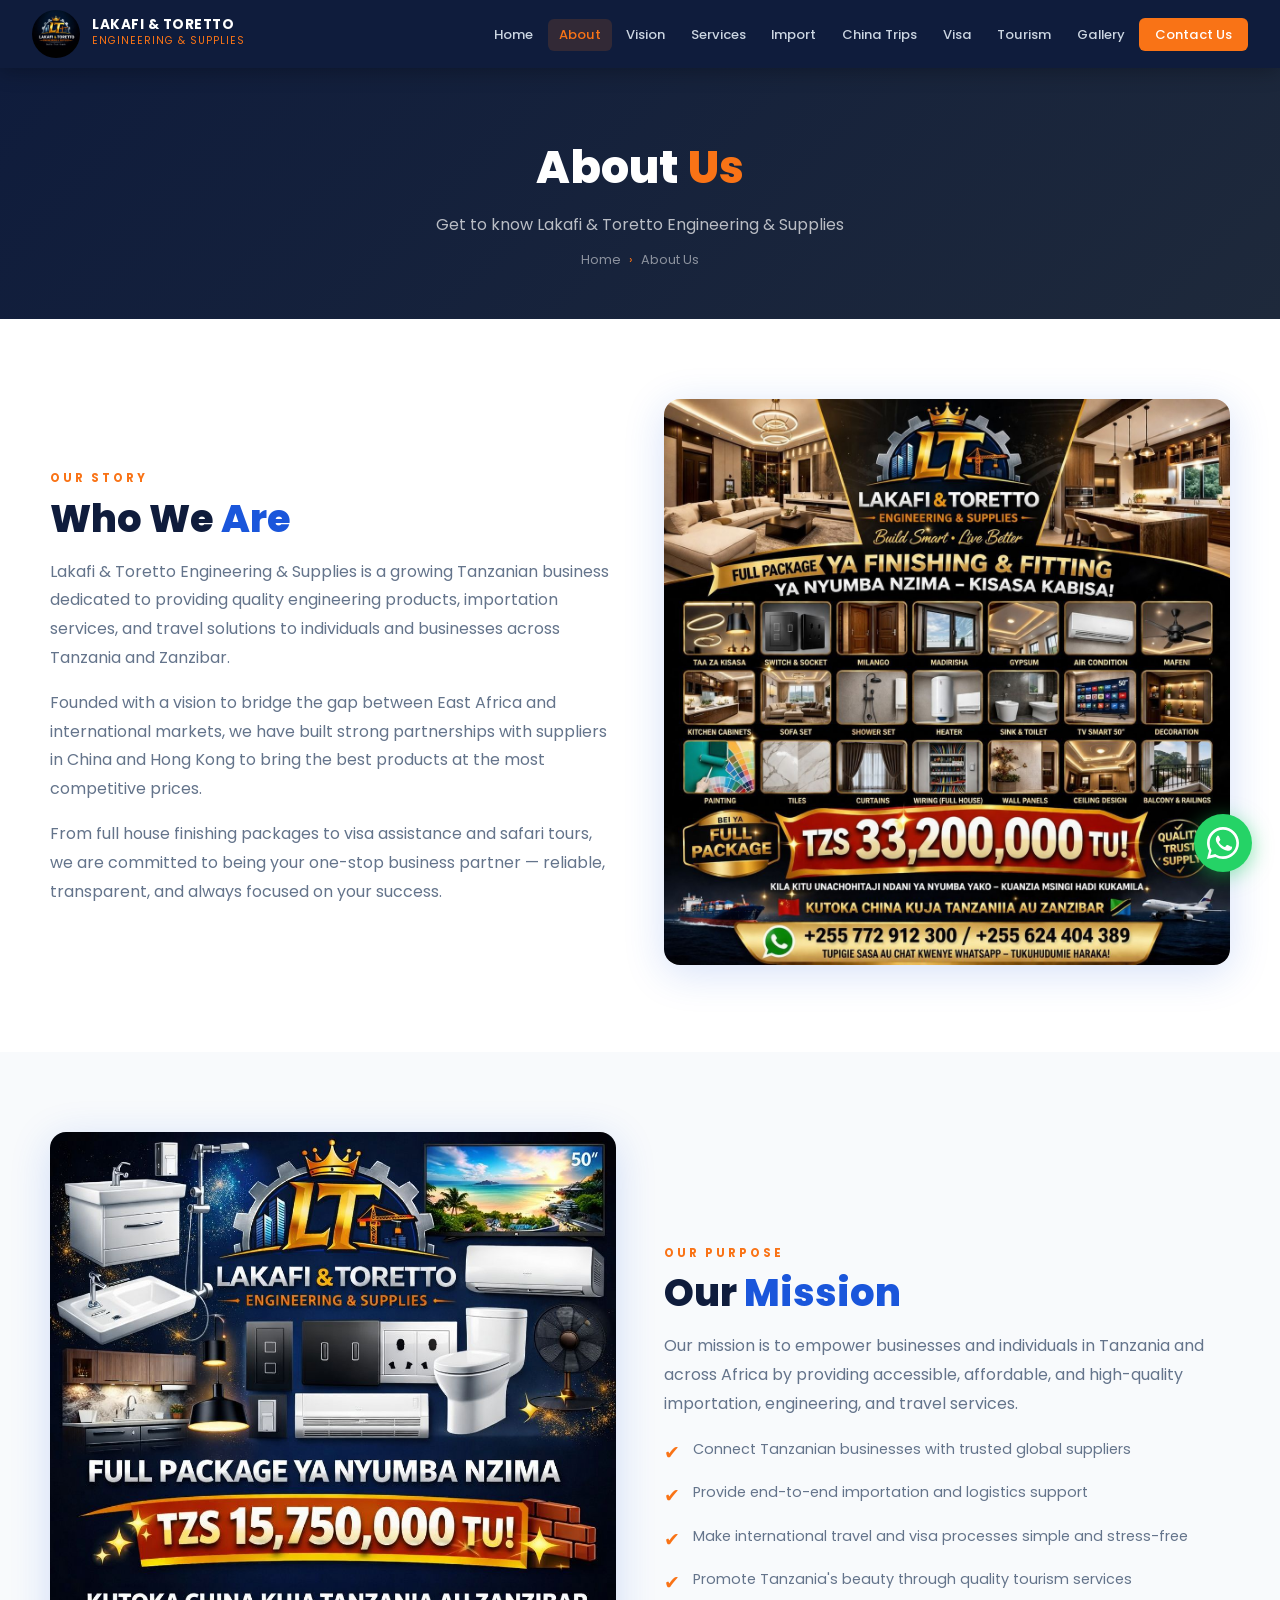
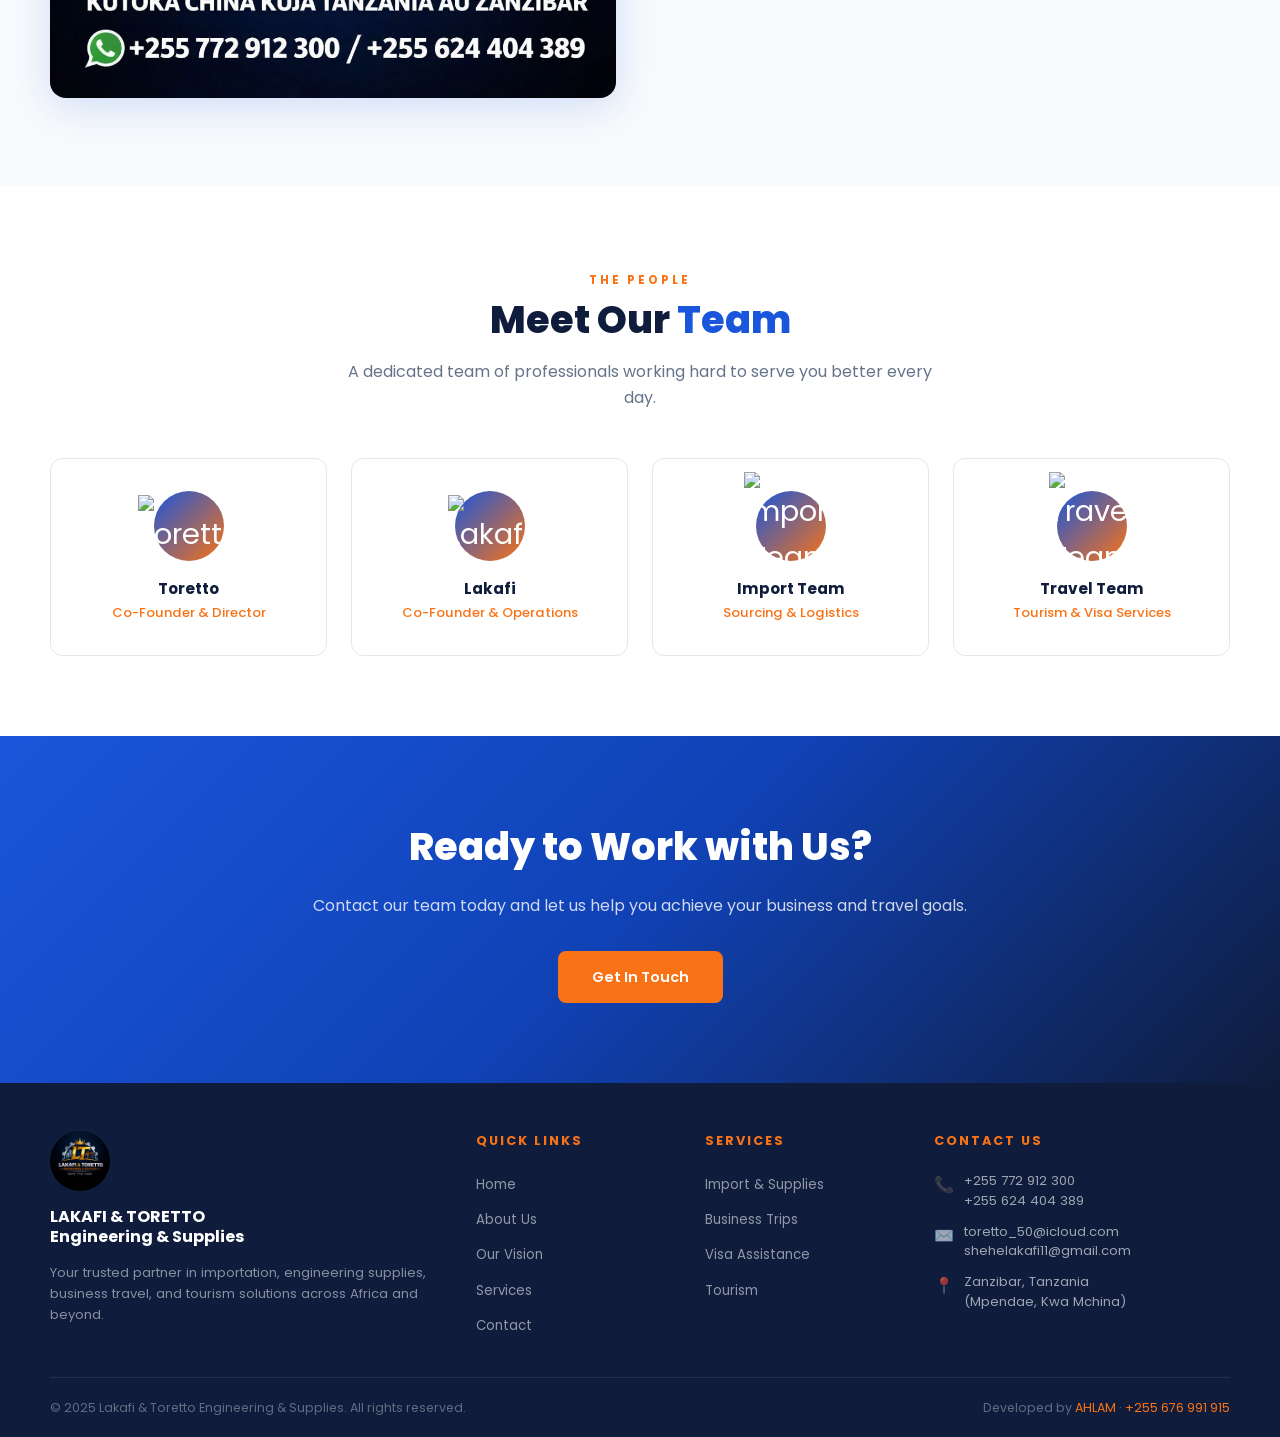
==== commit 9b34cef3: "Update about.html" ====
--- a/about.html
+++ b/about.html
@@ -108,37 +108,59 @@
   </section>
 
   <!-- TEAM -->
-  <section>
-    <div class="container">
-      <div class="text-center">
-        <span class="section-label">The People</span>
-        <h2 class="section-title">Meet Our <span>Team</span></h2>
-        <p class="section-desc">A dedicated team of professionals working hard to serve you better every day.</p>
-      </div>
-      <div class="team-grid">
-        <div class="team-card">
-          <div class="team-avatar">👤</div>
-          <h4>Toretto</h4>
-          <p>Co-Founder & Director</p>
-        </div>
-        <div class="team-card">
-          <div class="team-avatar">👤</div>
-          <h4>Lakafi</h4>
-          <p>Co-Founder & Operations</p>
-        </div>
-        <div class="team-card">
-          <div class="team-avatar">👤</div>
-          <h4>Import Team</h4>
-          <p>Sourcing & Logistics</p>
-        </div>
-        <div class="team-card">
-          <div class="team-avatar">👤</div>
-          <h4>Travel Team</h4>
-          <p>Tourism & Visa Services</p>
-        </div>
-      </div>
-    </div>
-  </section>
+ <section>
+  <div class="container">
+    
+    <div class="text-center">
+      <span class="section-label">The People</span>
+      <h2 class="section-title">Meet Our <span>Team</span></h2>
+      <p class="section-desc">
+        A dedicated team of professionals working hard to serve you better every day.
+      </p>
+    </div>
+
+    <div class="team-grid">
+
+      <!-- TORETTO -->
+      <div class="team-card">
+        <div class="team-avatar">
+          <img src="Toretto.jpg" alt="Toretto">
+        </div>
+        <h4>Toretto</h4>
+        <p>Co-Founder & Director</p>
+      </div>
+
+      <!-- LAKAFI -->
+      <div class="team-card">
+        <div class="team-avatar">
+          <img src="lakafi.jpg" alt="Lakafi">
+        </div>
+        <h4>Lakafi</h4>
+        <p>Co-Founder & Operations</p>
+      </div>
+
+      <!-- IMPORT TEAM -->
+      <div class="team-card">
+        <div class="team-avatar">
+          <img src="import.jpg" alt="Import Team">
+        </div>
+        <h4>Import Team</h4>
+        <p>Sourcing & Logistics</p>
+      </div>
+
+      <!-- TRAVEL TEAM -->
+      <div class="team-card">
+        <div class="team-avatar">
+          <img src="Travel.jpg" alt="Travel Team">
+        </div>
+        <h4>Travel Team</h4>
+        <p>Tourism & Visa Services</p>
+      </div>
+
+    </div>
+
+  </div>
+</section>
 
   <!-- CTA -->
   <section class="cta-section">
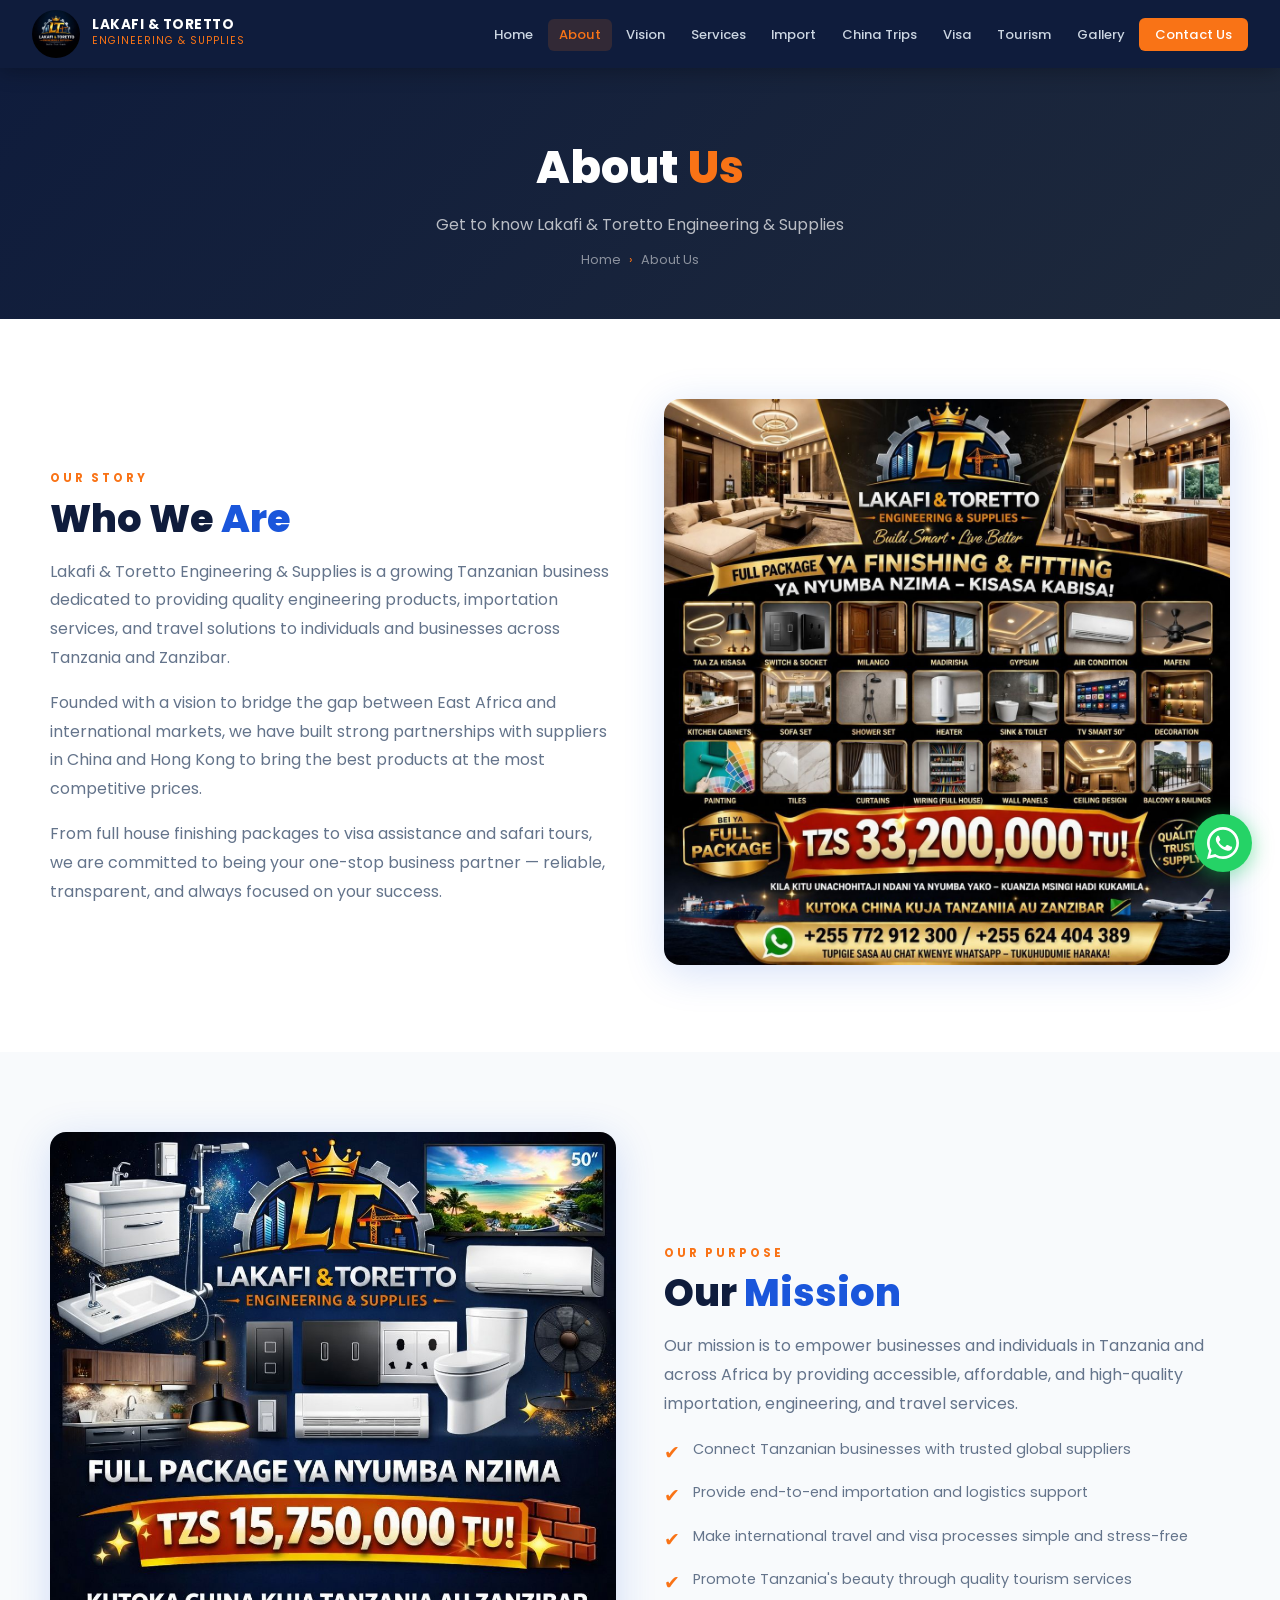
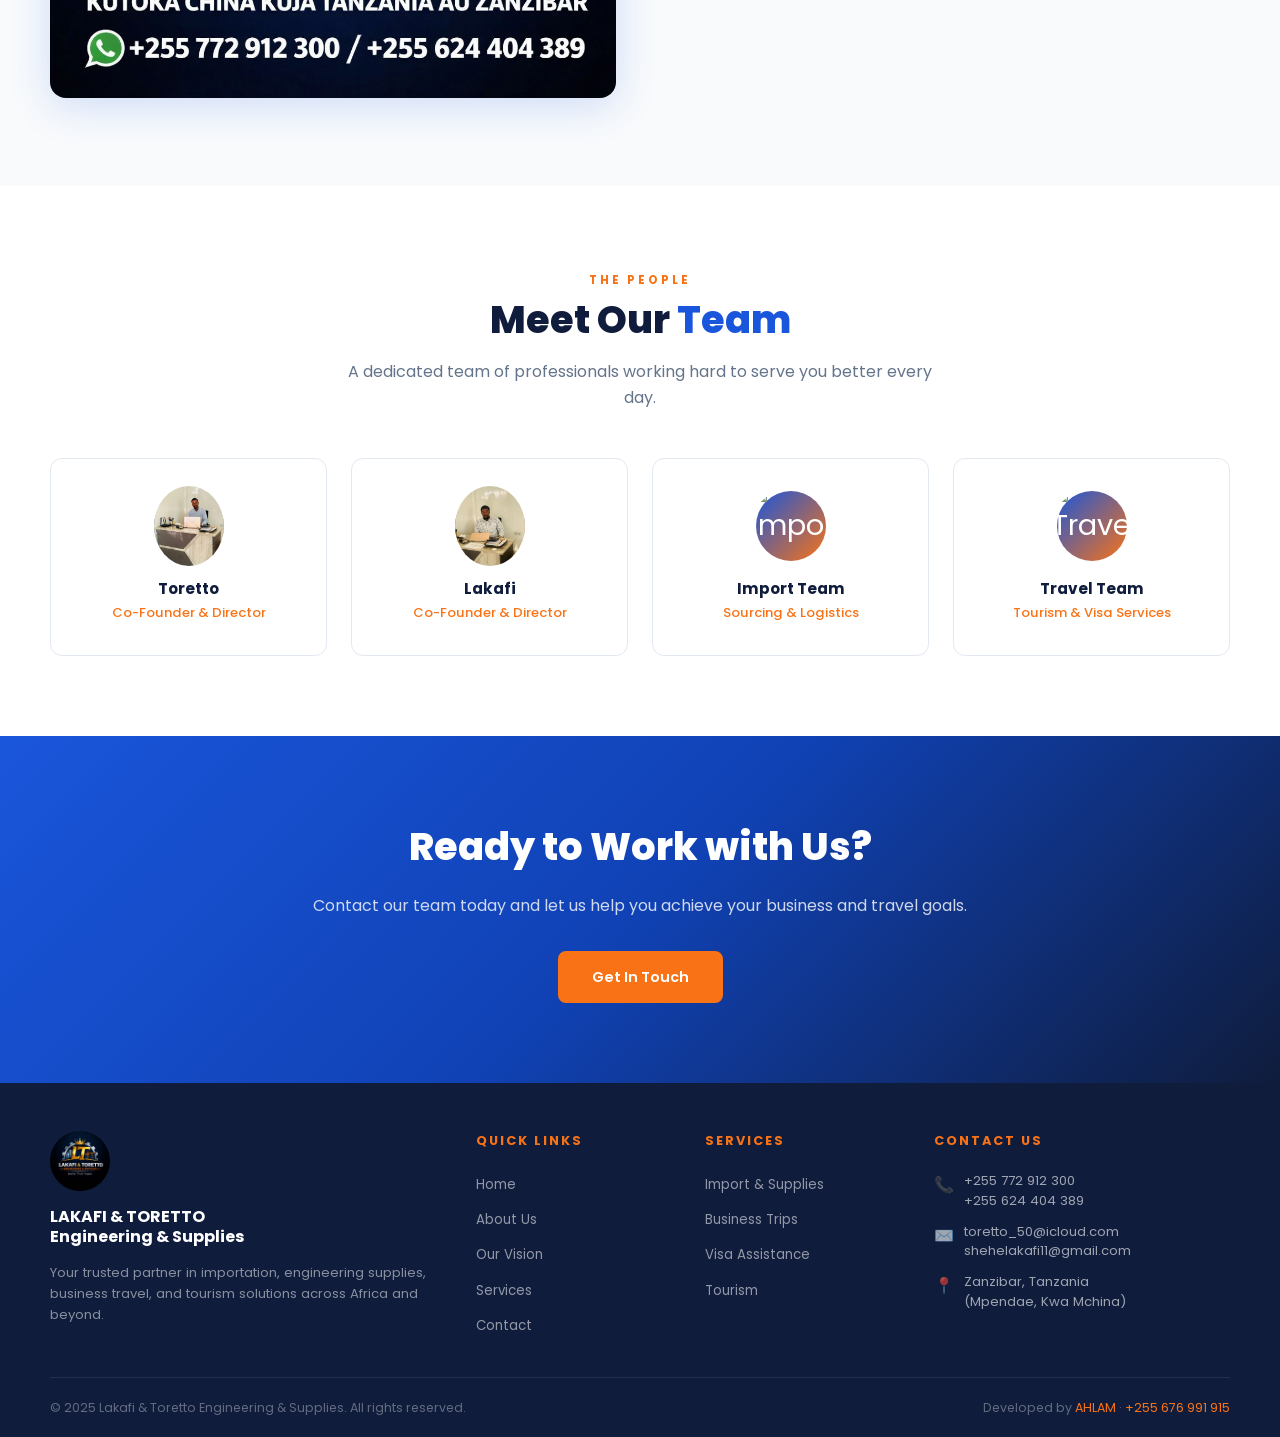
==== commit 2bf746db: "Update about.html" ====
--- a/about.html
+++ b/about.html
@@ -136,7 +136,7 @@
           <img src="lakafi.jpg" alt="Lakafi">
         </div>
         <h4>Lakafi</h4>
-        <p>Co-Founder & Operations</p>
+        <p>Co-Founder & Director</p>
       </div>
 
       <!-- IMPORT TEAM -->
--- a/style.css
+++ b/style.css
@@ -302,6 +302,14 @@
 .why-card h3 { font-size: 1rem; font-weight: 700; color: var(--dark); margin-bottom: 0.4rem; }
 .why-card p { font-size: 0.85rem; color: var(--gray); }
 
+/* ---- TEAM IMAGES FIX ---- */
+.team-avatar img {
+    width: 80px;
+    height: 80px;
+    object-fit: cover;
+    border-radius: 50%;
+}
+
 /* ─── CTA SECTION ─── */
 .cta-section {
   background: linear-gradient(135deg, var(--blue) 0%, var(--blue-dark) 50%, var(--dark) 100%);
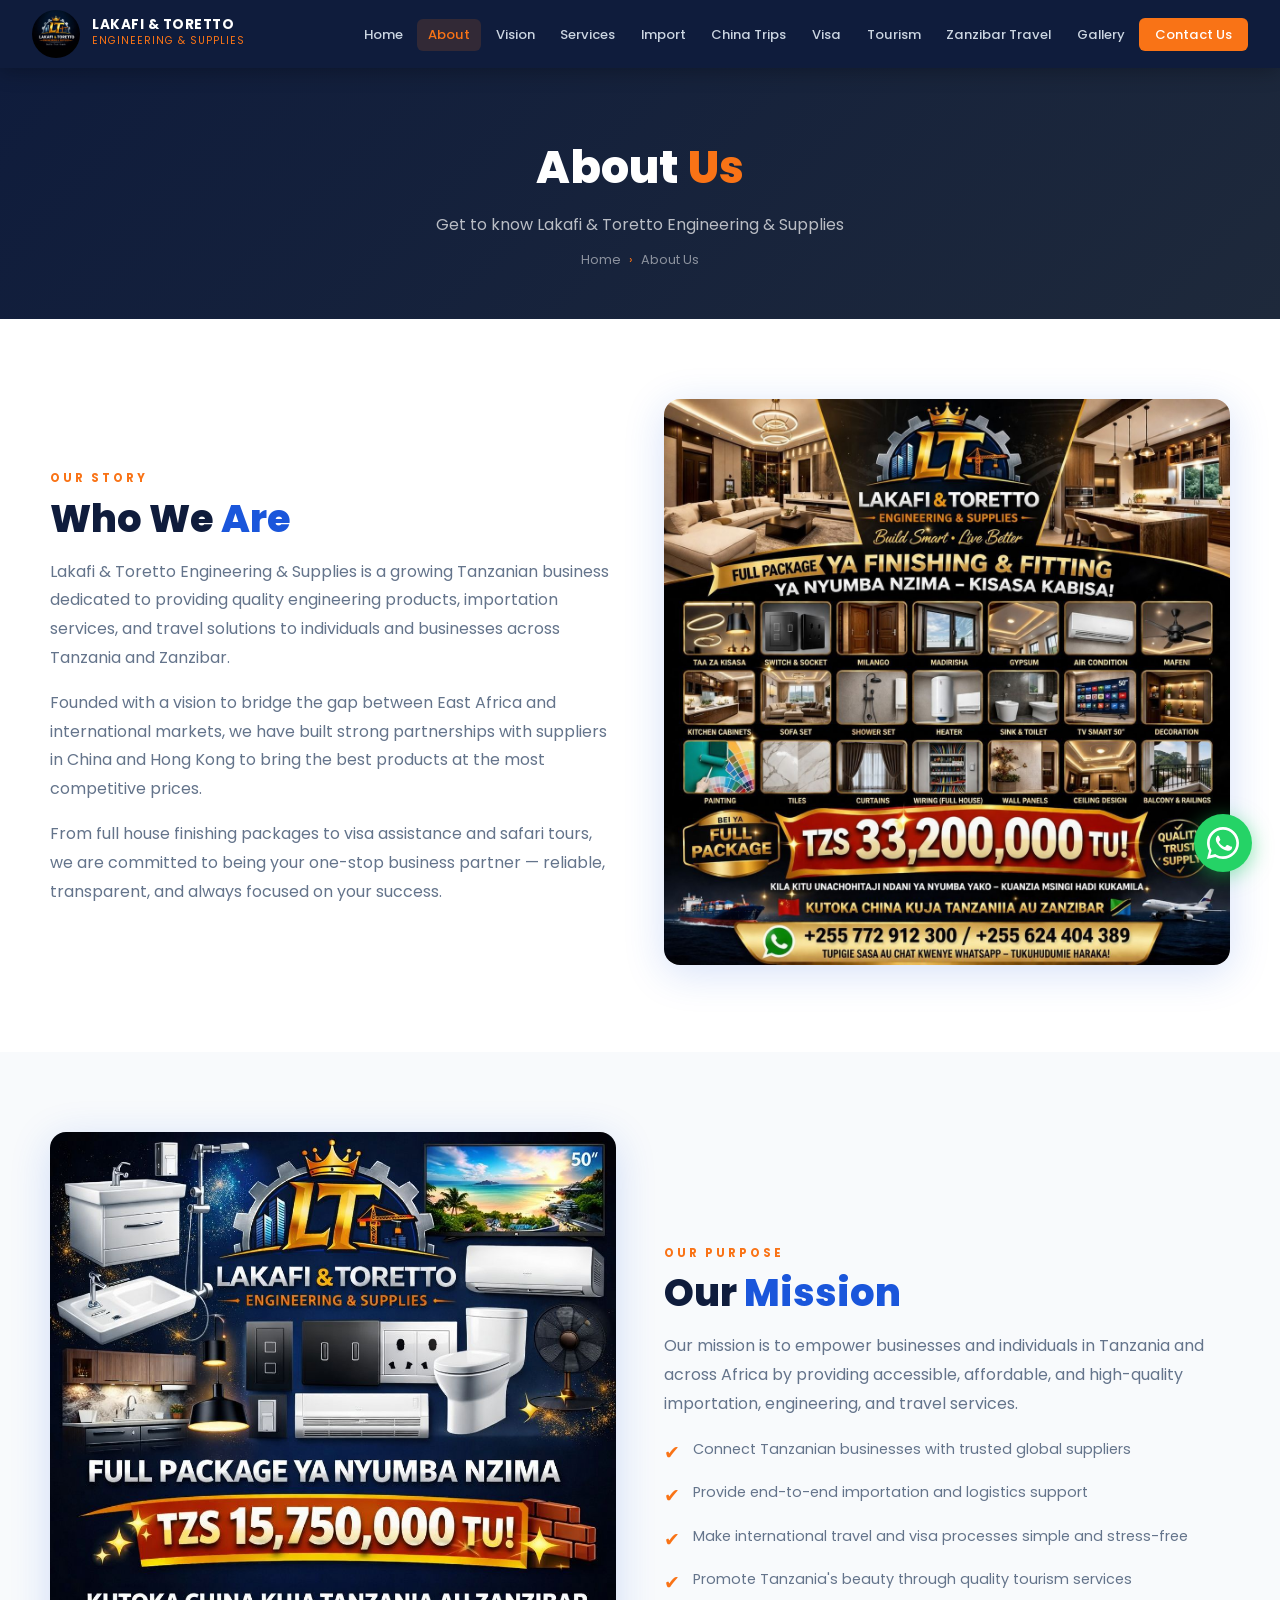
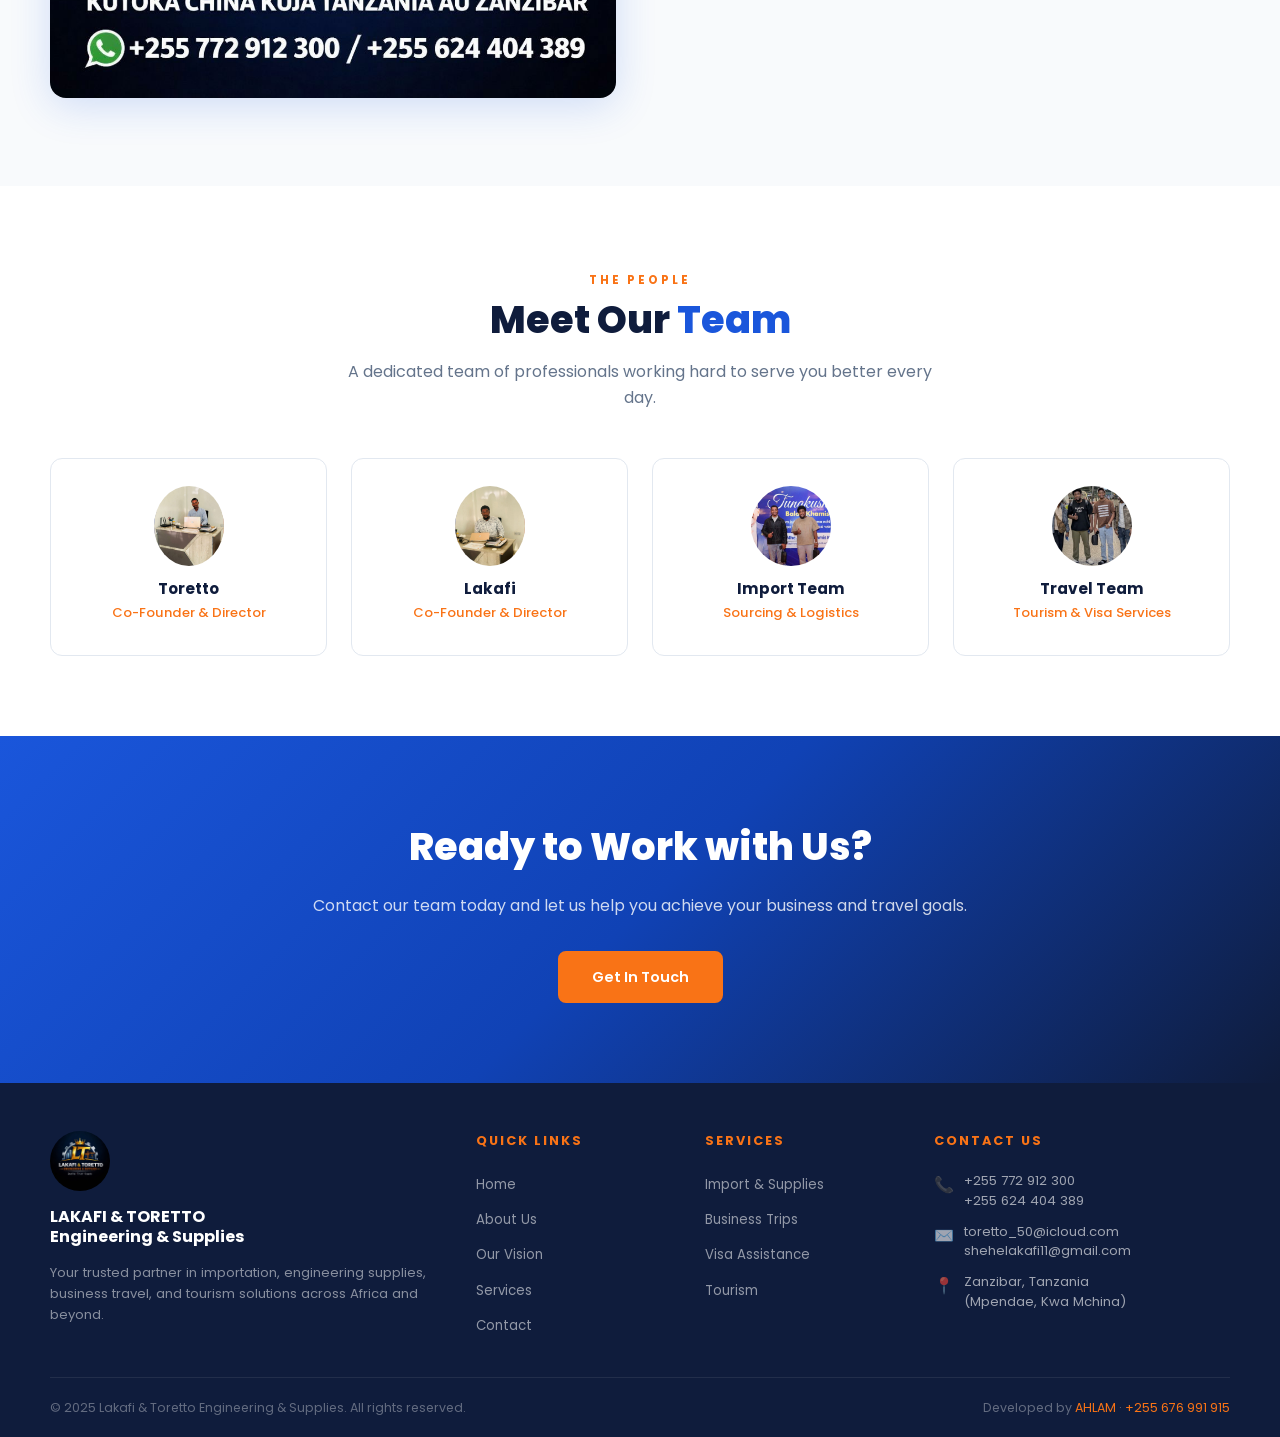
==== commit ef1449f6: "Update about.html" ====
--- a/about.html
+++ b/about.html
@@ -25,6 +25,7 @@
     <li><a href="trips.html">China Trips</a></li>
     <li><a href="visa.html">Visa</a></li>
     <li><a href="tourism.html">Tourism</a></li>
+    <li><a href="zanzibar-travel.html">Zanzibar Travel</a></li>
     <li><a href="gallery.html">Gallery</a></li>
     <li><a href="contact.html" class="nav-cta">Contact Us</a></li>
   </ul>
